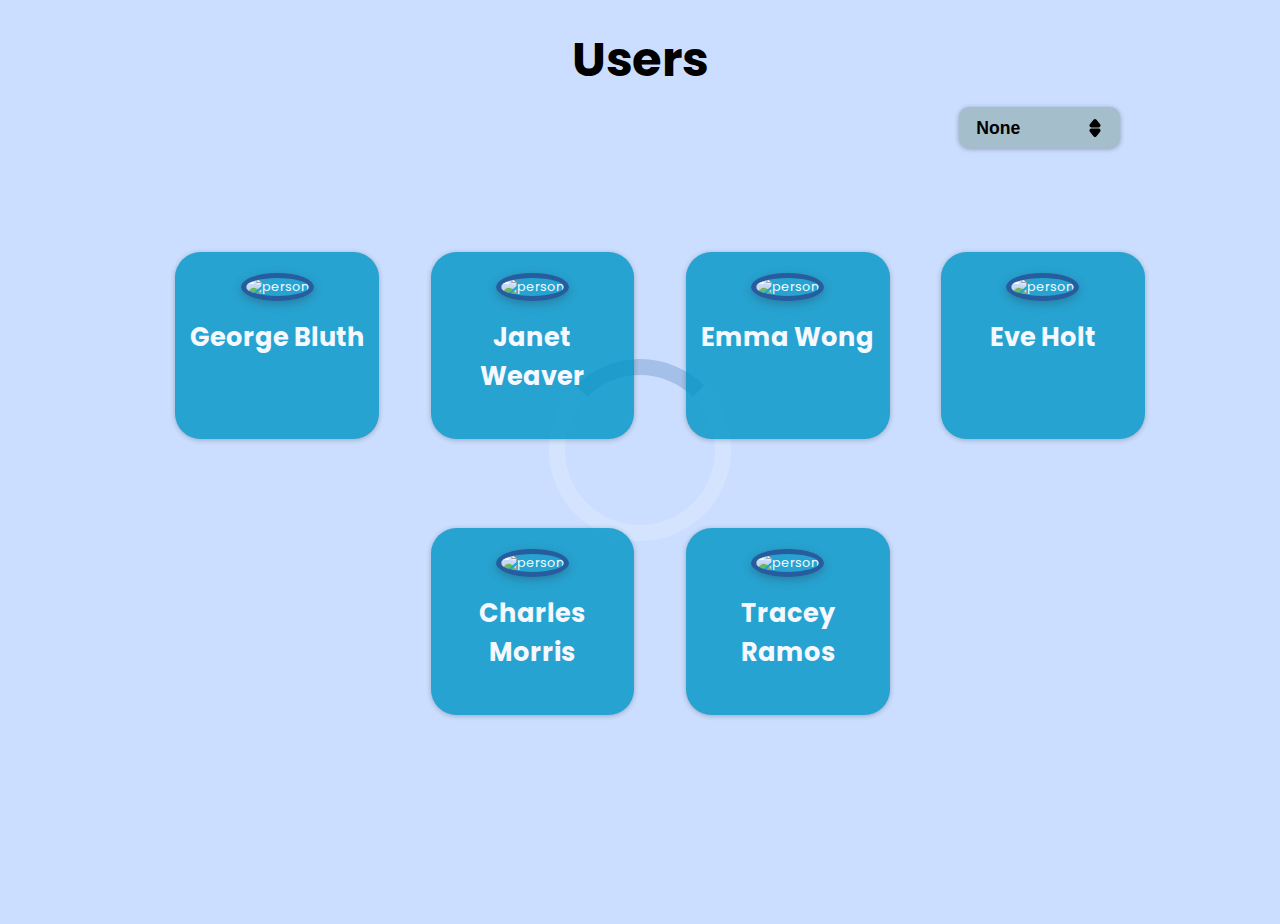
==== index.html @ f7dd8c02 "first commit" ====
<!DOCTYPE html>
<html lang="en">
<head>
    <meta charset="UTF-8">
    <meta http-equiv="X-UA-Compatible" content="IE=edge">
    <meta name="viewport" content="width=device-width, initial-scale=1.0">
    <link rel="stylesheet" href="css/main.css">
    <title>Software Engineer Assignment</title>
    <script src="https://cdnjs.cloudflare.com/ajax/libs/jquery/3.6.0/jquery.min.js" integrity="sha512-894YE6QWD5I59HgZOGReFYm4dnWc1Qt5NtvYSaNcOP+u1T9qYdvdihz0PPSiiqn/+/3e7Jo4EaG7TubfWGUrMQ==" crossorigin="anonymous" referrerpolicy="no-referrer"></script>
</head>
<body>
    <h2>Users</h2>
    <div class="loader"></div>


    
    <div class="container">
        <div id="select" class="custom-select">
            <select>
                <option value="0">None</option>
                <option value="1">First Name</option>
                <option value="2">Last Name</option>
            </select>
            <img class="custom-arrow" src="arrow.svg">
        </div>
       

        <div id="alll" class="users">
            <ul>
                <li id="1">
                    <a href="user1.html"><img src="https://reqres.in/img/faces/1-image.jpg" alt="person">
                    <h1>George Bluth</h1> </a>
                </li>
                <li id="2">
                    <a href="user2.html"><img src="https://reqres.in/img/faces/2-image.jpg" alt="person">
                    <h1>Janet Weaver</h1></a>
                </li>
                <li id="3">
                    <a href="user3.html"><img src="https://reqres.in/img/faces/3-image.jpg" alt="person">
                    <h1>Emma Wong</h1></a>
                </li>
                <li id="4">
                    <a href="user4.html"><img src="https://reqres.in/img/faces/4-image.jpg" alt="person">
                    <h1>Eve Holt</h1></a>
                </li>
                <li id="5">
                    <a href="user5.html"><img src="https://reqres.in/img/faces/5-image.jpg" alt="person">
                    <h1>Charles Morris</h1></a>
                </li>
                <li id="6"> 
                    <a href="user6.html"><img src="https://reqres.in/img/faces/6-image.jpg" alt="person">
                    <h1>Tracey Ramos</h1></a>
                </li>
            </ul>
        </div>
    </div>
    <script>
		$(window).on('load',function() {
			$(".loader").fadeOut(1000);
            $(".users").fadeIn(1000);
            $(".custom-select").fadeIn(1000);
		});
	</script>

    <script>

            
            document.querySelector('#1', '#2', '#3', '#4', '#5', '#6').selectindex =-1;
            const firstname = ['George', 'Janet', 'Emma', 'Eve', 'Charles', 'Tracey'];
            firstname.sort();
            console.log(firstname);
            
            const lastname = ['Bluth', 'Weaver', 'Wong', 'Holt', 'Morris', 'Ramos'];
            lastname.sort();
            console.log(lastname);

    </script>

    
</body>
</html>
---- css/main.css ----
@import url("https://fonts.googleapis.com/css2?family=Poppins:ital,wght@0,100;0,200;0,300;0,400;0,500;0,600;0,700;0,800;0,900;1,100;1,200;1,300;1,400;1,500;1,600;1,700;1,800;1,900&display=swap");
body {
  margin: 0;
  background: #CBDEFF;
  height: 100vh;
  font-family: 'Poppins';
}

h2 {
  margin: 0;
  color: #000;
  font-size: 3rem;
  display: -webkit-box;
  display: -ms-flexbox;
  display: flex;
  margin-top: .5em;
  margin-bottom: -.5em;
  -webkit-box-pack: center;
      -ms-flex-pack: center;
          justify-content: center;
  -webkit-box-align: center;
      -ms-flex-align: center;
          align-items: center;
  -webkit-transition: all 0.8s cubic-bezier(0.9, 0.24, 0.4, 1);
  transition: all 0.8s cubic-bezier(0.9, 0.24, 0.4, 1);
}

a {
  text-decoration: none;
  color: white;
}

.custom-select {
  display: -webkit-box;
  display: -ms-flexbox;
  display: flex;
  -webkit-box-pack: end;
      -ms-flex-pack: end;
          justify-content: flex-end;
  margin-right: 3em;
  position: relative;
  -webkit-transition: all 0.8s cubic-bezier(0.9, 0.24, 0.4, 1);
  transition: all 0.8s cubic-bezier(0.9, 0.24, 0.4, 1);
}

.custom-select .custom-arrow {
  margin: 0;
  width: 20px;
  height: 20px;
  top: 2.9em;
  padding-right: 15px;
  position: absolute;
  pointer-events: none;
  -webkit-transition: all 0.8s cubic-bezier(0.9, 0.24, 0.4, 1);
  transition: all 0.8s cubic-bezier(0.9, 0.24, 0.4, 1);
}

select {
  -webkit-box-shadow: 0 1px 5px rgba(0, 0, 0, 0.3);
          box-shadow: 0 1px 5px rgba(0, 0, 0, 0.3);
  color: #000;
  background: #A5BECB;
  padding: .6em 3em .6em 1em;
  font-size: 1.1rem;
  font-weight: bold;
  border: 0;
  border-radius: 10px;
  margin-top: 2em;
  margin-bottom: 3em;
  -webkit-appearance: none;
     -moz-appearance: none;
          appearance: none;
  outline: 0px;
}

.users {
  font-size: .8rem;
  text-decoration: none;
  position: relative;
  color: #fff;
  margin: 2em;
  -webkit-transition: all 0.8s cubic-bezier(0.9, 0.24, 0.4, 1);
  transition: all 0.8s cubic-bezier(0.9, 0.24, 0.4, 1);
}

.users ul {
  display: -webkit-box;
  display: -ms-flexbox;
  display: flex;
  -ms-flex-wrap: wrap;
      flex-wrap: wrap;
  -webkit-box-pack: center;
      -ms-flex-pack: center;
          justify-content: center;
}

.users li {
  margin: 2em 2em 5em 2em;
  list-style-type: none;
  border-radius: 2em;
  background: #0096c7;
  grid-gap: 20px;
  width: 30%;
  padding: 2em 1em;
  text-align: center;
  -webkit-box-shadow: 0 1px 5px rgba(0, 0, 0, 0.3);
          box-shadow: 0 1px 5px rgba(0, 0, 0, 0.3);
  -webkit-transition: all 0.8s cubic-bezier(0.9, 0.24, 0.4, 1);
  transition: all 0.8s cubic-bezier(0.9, 0.24, 0.4, 1);
}

.users li img {
  width: 6em;
  height: 6em;
  border-radius: 50%;
  border: 5px solid #023e8a;
  margin-top: -6.5em;
  -webkit-box-shadow: 0 3px 10px rgba(0, 0, 0, 0.3);
          box-shadow: 0 3px 10px rgba(0, 0, 0, 0.3);
}

.loader {
  border: 16px solid #ffffff;
  border-top: 16px solid #023e8a;
  border-radius: 50%;
  width: 150px;
  height: 150px;
  position: absolute;
  top: 50%;
  left: 50%;
  -webkit-transform: translate(-50%, -50%);
          transform: translate(-50%, -50%);
  -webkit-animation: spin 5s ease-in-out infinite;
          animation: spin 5s ease-in-out infinite;
  -webkit-transition: all 0.8s cubic-bezier(0.9, 0.24, 0.4, 1);
  transition: all 0.8s cubic-bezier(0.9, 0.24, 0.4, 1);
}

@-webkit-keyframes spin {
  0% {
    -webkit-transform: rotate(0deg);
            transform: rotate(0deg);
  }
  100% {
    -webkit-transform: rotate(360deg);
            transform: rotate(360deg);
  }
}

@keyframes spin {
  0% {
    -webkit-transform: rotate(0deg);
            transform: rotate(0deg);
  }
  100% {
    -webkit-transform: rotate(360deg);
            transform: rotate(360deg);
  }
}

.users {
  display: none;
}

@media only screen and (min-width: 830px) {
  .custom-select {
    margin-right: 6em;
  }
}

@media only screen and (min-width: 1000px) {
  .custom-select {
    margin-right: 8em;
  }
  .users {
    font-size: .8rem;
    text-decoration: none;
    position: relative;
    color: #fff;
    margin: 2em;
  }
  .users ul {
    display: -webkit-box;
    display: -ms-flexbox;
    display: flex;
    -ms-flex-wrap: wrap;
        flex-wrap: wrap;
    -webkit-box-pack: center;
        -ms-flex-pack: center;
            justify-content: center;
  }
  .users li {
    margin: 2em 2em 5em 2em;
    list-style-type: none;
    border-radius: 2em;
    background: #0096c7;
    grid-gap: 20px;
    width: 20%;
    padding: 2em 1em;
    text-align: center;
    -webkit-box-shadow: 0 1px 5px rgba(0, 0, 0, 0.3);
            box-shadow: 0 1px 5px rgba(0, 0, 0, 0.3);
    -webkit-transition: all 0.8s cubic-bezier(0.9, 0.24, 0.4, 1);
    transition: all 0.8s cubic-bezier(0.9, 0.24, 0.4, 1);
  }
  .users li img {
    width: 8em;
    height: 8em;
    border-radius: 50%;
    border: 5px solid #023e8a;
    margin-top: -6.5em;
    -webkit-box-shadow: 0 3px 10px rgba(0, 0, 0, 0.3);
            box-shadow: 0 3px 10px rgba(0, 0, 0, 0.3);
    -webkit-transition: all 0.8s cubic-bezier(0.9, 0.24, 0.4, 1);
    transition: all 0.8s cubic-bezier(0.9, 0.24, 0.4, 1);
  }
}

@media only screen and (min-width: 1250px) {
  .custom-select {
    margin-right: 10em;
  }
  .users {
    font-size: .8rem;
    text-decoration: none;
    position: relative;
    color: #fff;
    margin: 2em;
  }
  .users ul {
    display: -webkit-box;
    display: -ms-flexbox;
    display: flex;
    -ms-flex-wrap: wrap;
        flex-wrap: wrap;
    -webkit-box-pack: center;
        -ms-flex-pack: center;
            justify-content: center;
  }
  .users li {
    margin: 2em 2em 5em 2em;
    list-style-type: none;
    border-radius: 2em;
    background: #0096c7;
    grid-gap: 20px;
    width: 15%;
    padding: 2em 1em;
    text-align: center;
    -webkit-box-shadow: 0 1px 5px rgba(0, 0, 0, 0.3);
            box-shadow: 0 1px 5px rgba(0, 0, 0, 0.3);
    -webkit-transition: all 0.8s cubic-bezier(0.9, 0.24, 0.4, 1);
    transition: all 0.8s cubic-bezier(0.9, 0.24, 0.4, 1);
  }
  .users li img {
    width: 10em;
    height: 10em;
    border-radius: 50%;
    border: 5px solid #023e8a;
    margin-top: -6.5em;
    -webkit-box-shadow: 0 3px 10px rgba(0, 0, 0, 0.3);
            box-shadow: 0 3px 10px rgba(0, 0, 0, 0.3);
    -webkit-transition: all 0.8s cubic-bezier(0.9, 0.24, 0.4, 1);
    transition: all 0.8s cubic-bezier(0.9, 0.24, 0.4, 1);
  }
}
/*# sourceMappingURL=main.css.map */
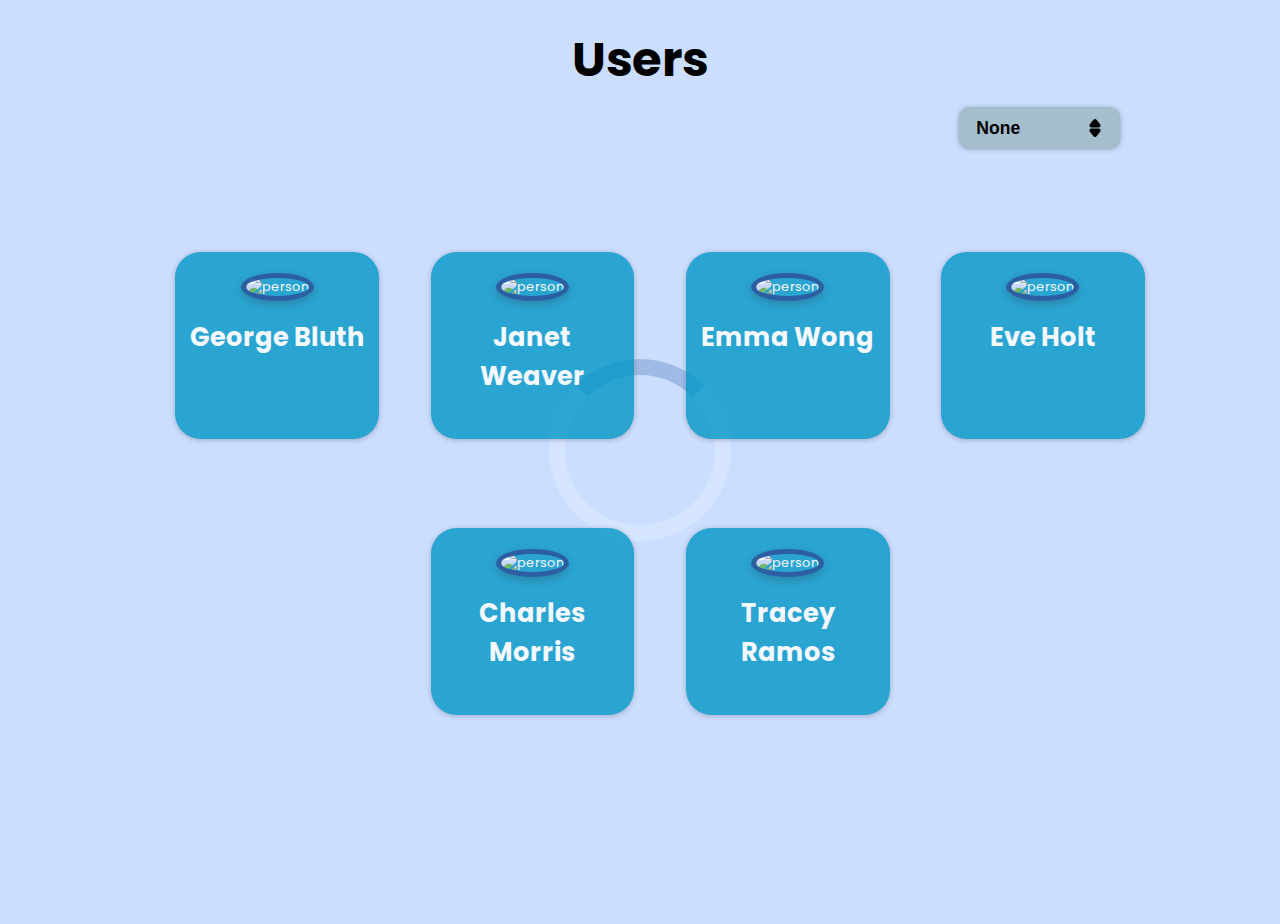
==== commit ba33a060: "index.html" ====
--- a/index.html
+++ b/index.html
@@ -14,46 +14,51 @@
 
 
     
-    <div class="container">
-        <div id="select" class="custom-select">
-            <select>
-                <option value="0">None</option>
-                <option value="1">First Name</option>
-                <option value="2">Last Name</option>
-            </select>
-            <img class="custom-arrow" src="arrow.svg">
-        </div>
-       
+    <div id="select" class="custom-select">
+        <select id="select_change">
+            <option value="0">None</option>
+            <option value="1">First Name</option>
+            <option value="2">Last Name</option>
+        </select>
+        <img class="custom-arrow" src="arrow.svg">
+    </div>
 
-        <div id="alll" class="users">
-            <ul>
-                <li id="1">
-                    <a href="user1.html"><img src="https://reqres.in/img/faces/1-image.jpg" alt="person">
-                    <h1>George Bluth</h1> </a>
-                </li>
-                <li id="2">
-                    <a href="user2.html"><img src="https://reqres.in/img/faces/2-image.jpg" alt="person">
-                    <h1>Janet Weaver</h1></a>
-                </li>
-                <li id="3">
-                    <a href="user3.html"><img src="https://reqres.in/img/faces/3-image.jpg" alt="person">
-                    <h1>Emma Wong</h1></a>
-                </li>
-                <li id="4">
-                    <a href="user4.html"><img src="https://reqres.in/img/faces/4-image.jpg" alt="person">
-                    <h1>Eve Holt</h1></a>
-                </li>
-                <li id="5">
-                    <a href="user5.html"><img src="https://reqres.in/img/faces/5-image.jpg" alt="person">
-                    <h1>Charles Morris</h1></a>
-                </li>
-                <li id="6"> 
-                    <a href="user6.html"><img src="https://reqres.in/img/faces/6-image.jpg" alt="person">
-                    <h1>Tracey Ramos</h1></a>
-                </li>
-            </ul>
-        </div>
+
+    <div id="alll" class="users">
+        <ul id="place-list">
+            <li id="1">
+                <a href="user1.html"><img src="https://reqres.in/img/faces/1-image.jpg" alt="person">
+                    <h1> <span class="first_name">George</span> <span class="last_name">Bluth</span></h1>
+                </a>
+            </li>
+            <li id="2">
+                <a href="user2.html"><img src="https://reqres.in/img/faces/2-image.jpg" alt="person">
+                    <h1> <span class="first_name">Janet</span> <span class="last_name">Weaver</span></h1>
+                </a>
+            </li>
+            <li id="3">
+                <a href="user3.html"><img src="https://reqres.in/img/faces/3-image.jpg" alt="person">
+                    <h1> <span class="first_name">Emma</span> <span class="last_name">Wong</span></h1>
+                </a>
+            </li>
+            <li id="4">
+                <a href="user4.html"><img src="https://reqres.in/img/faces/4-image.jpg" alt="person">
+                    <h1> <span class="first_name">Eve</span> <span class="last_name">Holt</span></h1>
+                </a>
+            </li>
+            <li id="5">
+                <a href="user5.html"><img src="https://reqres.in/img/faces/5-image.jpg" alt="person">
+                    <h1> <span class="first_name">Charles</span> <span class="last_name">Morris</span></h1>
+                </a>
+            </li>
+            <li id="6">
+                <a href="user6.html"><img src="https://reqres.in/img/faces/6-image.jpg" alt="person">
+                    <h1> <span class="first_name">Tracey</span> <span class="last_name">Ramos</span></h1>
+                </a>
+            </li>
+        </ul>
     </div>
+
     <script>
 		$(window).on('load',function() {
 			$(".loader").fadeOut(1000);
@@ -63,19 +68,38 @@
 	</script>
 
     <script>
+        //document.querySelector('#1', '#2', '#3', '#4', '#5', '#6').selectindex = -1;
 
+        let selectChange = document.getElementById("select_change");
+        selectChange.onchange = function() {
             
-            document.querySelector('#1', '#2', '#3', '#4', '#5', '#6').selectindex =-1;
             const firstname = ['George', 'Janet', 'Emma', 'Eve', 'Charles', 'Tracey'];
             firstname.sort();
             console.log(firstname);
-            
+
             const lastname = ['Bluth', 'Weaver', 'Wong', 'Holt', 'Morris', 'Ramos'];
             lastname.sort();
             console.log(lastname);
 
+            sortList();
+
+        }
+
+        function sortList() {
+            sortList.direction = sortList.direction ? false : true;
+            var arr = [],
+                list = document.getElementById('place-list'),
+                c = list.children,
+                l = c.length,
+                i;
+            for (i = 0; i < l; i++) arr[i] = c[i]; 
+            arr.sort(function(a, b) {
+                return a.id < b.id ? -1 : 1;
+            }); 
+            if (!sortList.direction) arr = arr.reverse();
+            for (i = 0; i < l; i++) list.appendChild(arr[i]);
+        }
     </script>
-
     
 </body>
 </html>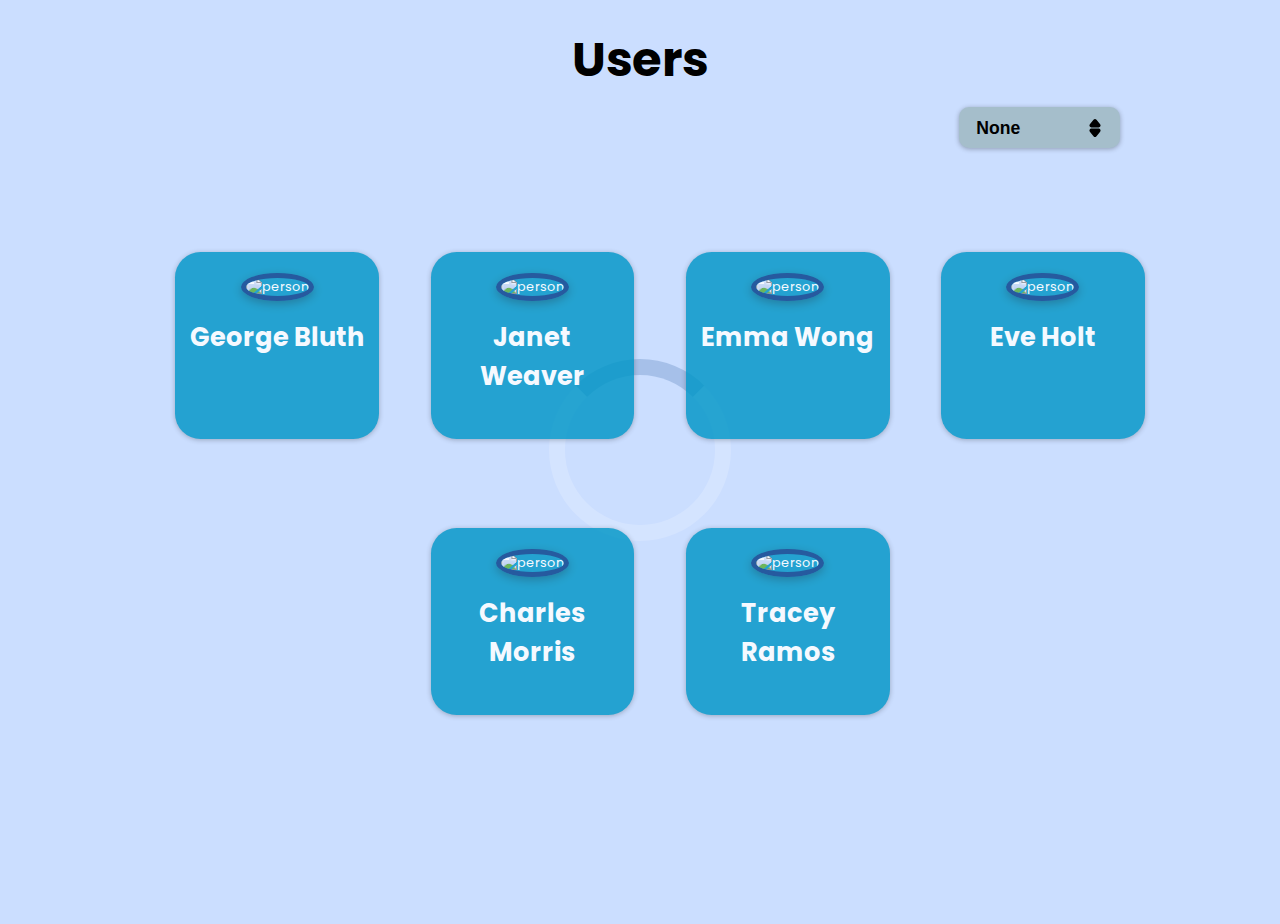
==== commit fa20b4a8: "index.html" ====
--- a/index.html
+++ b/index.html
@@ -13,7 +13,6 @@
     <div class="loader"></div>
 
 
-    
     <div id="select" class="custom-select">
         <select id="select_change">
             <option value="0">None</option>
@@ -70,35 +69,92 @@
     <script>
         //document.querySelector('#1', '#2', '#3', '#4', '#5', '#6').selectindex = -1;
 
-        let selectChange = document.getElementById("select_change");
+        let selectChange = document.getElementById("select_change"); const firstName = document.querySelectorAll('.first_name');
+            const lastName = document.querySelectorAll('.last_name');
         selectChange.onchange = function() {
+            //alert(selectChange.value);
             
-            const firstname = ['George', 'Janet', 'Emma', 'Eve', 'Charles', 'Tracey'];
-            firstname.sort();
-            console.log(firstname);
+            //alert(firstName.length);
+            var arrayFirstObject = [],
+                arrayFirstName = [],
+                arrayLastObject = [],
+                arrayLastName = [],
+                arraySequenceNum = [];
+            for (let i = 0; i < firstName.length; i++) {
+                arrayFirstObject[i] = {
+                    'id': firstName[i].parentNode.parentNode.parentNode.id,
+                    'firstName': firstName[i].innerText
+                }
+                arrayFirstName[i] = firstName[i].innerText;
+     
+            }
 
-            const lastname = ['Bluth', 'Weaver', 'Wong', 'Holt', 'Morris', 'Ramos'];
-            lastname.sort();
-            console.log(lastname);
+            for (let i = 0; i < lastName.length; i++) {
+                arrayLastObject[i] = {
+                    'id': lastName[i].parentNode.parentNode.parentNode.id,
+                    'firstName': lastName[i].innerText
+                }
+                arrayLastName[i] = lastName[i].innerText;
 
-            sortList();
+            }
+
+ 
+            arrayFirstName.sort();
+            arrayLastName.sort();
+
+            if (selectChange.value == 1) {
+          
+
+                var arr = [],
+                    list = document.getElementById('place-list'),
+                    c = list.children,
+                    l = c.length,
+                    i;
+                for (i = 0; i < l; i++) arr[i] = c[i];
+                //console.log(arr);
+                //for (i = 0; i < l; i++) console.log(arr[i]);
+                for (i = 0; i < l; i++) {
+                    for (let j = 0; j < l; j++) {
+                        console.log(arrayFirstName[i]);
+                        if (arrayFirstName[i] == arrayFirstObject[j]['firstName']) {
+                            let idValue = arrayFirstObject[j]['id']
+                            list.appendChild(arr[idValue - 1]);
+                            console.log(arr[idValue - 1]);
+                        }
+                    }
+                }
+             
+            }
+
+            if (selectChange.value == 2) {
+              
+                var arr = [],
+                    list = document.getElementById('place-list'),
+                    c = list.children,
+                    l = c.length,
+                    i;
+                for (i = 0; i < l; i++) arr[i] = c[i];
+                
+                for (i = 0; i < l; i++) {
+                    for (let j = 0; j < l; j++) {
+                        console.log(arrayLastName[i]);
+                        if (arrayLastName[i] == arrayLastObject[j]['firstName']) {
+                            let idValue = arrayLastObject[j]['id']
+                            list.appendChild(arr[idValue - 1]);
+                            console.log(arr[idValue - 1]);
+                        }
+                    }
+                }
+
+            }
+
+            for (let i = 0; i < lastName.length; i++) {
+                arrayLastName[i] = lastName[i].innerText;
+            }
+
 
         }
 
-        function sortList() {
-            sortList.direction = sortList.direction ? false : true;
-            var arr = [],
-                list = document.getElementById('place-list'),
-                c = list.children,
-                l = c.length,
-                i;
-            for (i = 0; i < l; i++) arr[i] = c[i]; 
-            arr.sort(function(a, b) {
-                return a.id < b.id ? -1 : 1;
-            }); 
-            if (!sortList.direction) arr = arr.reverse();
-            for (i = 0; i < l; i++) list.appendChild(arr[i]);
-        }
     </script>
     
 </body>
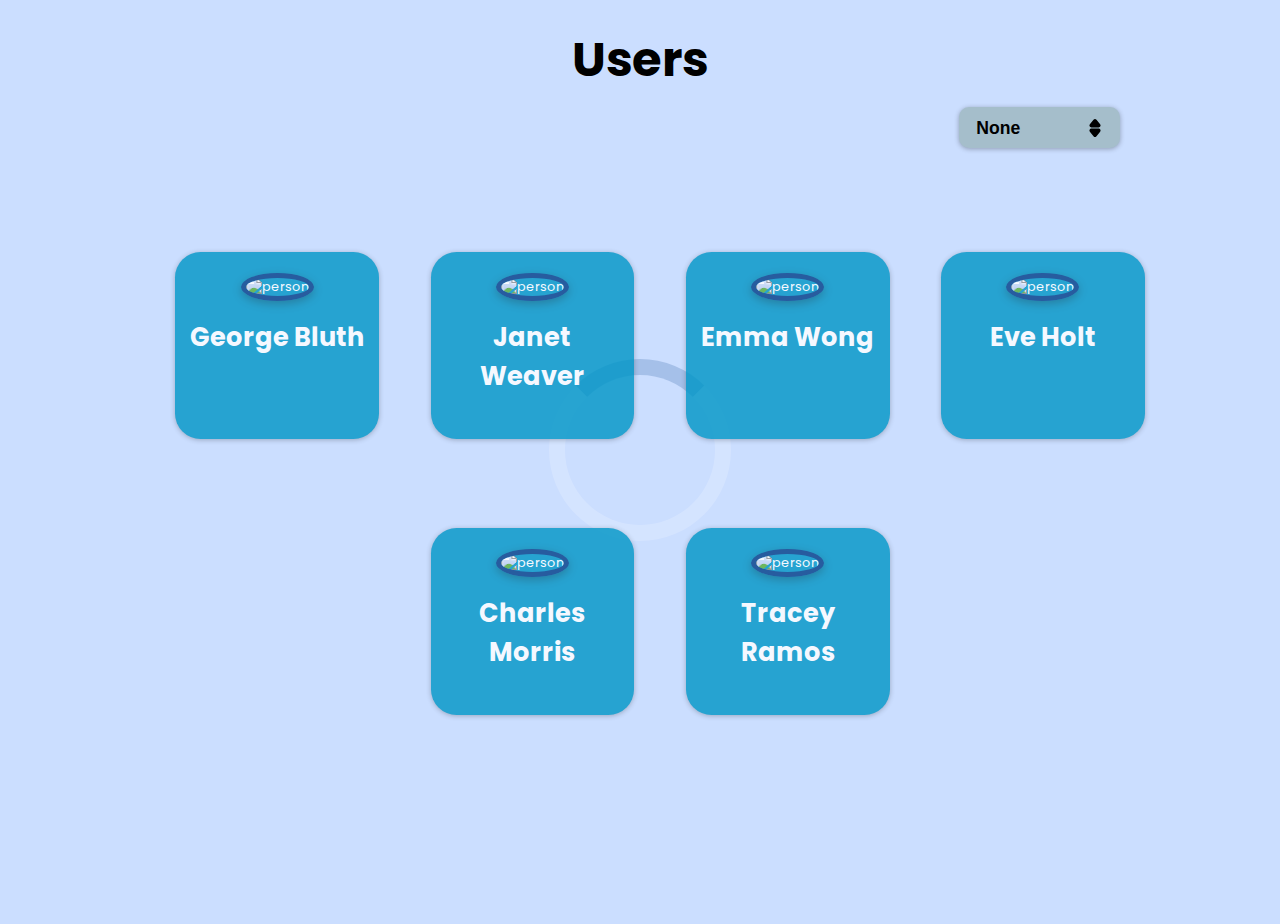
==== commit d5f5b150: "refresh bug is fixed" ====
--- a/index.html
+++ b/index.html
@@ -7,6 +7,16 @@
     <link rel="stylesheet" href="css/main.css">
     <title>Software Engineer Assignment</title>
     <script src="https://cdnjs.cloudflare.com/ajax/libs/jquery/3.6.0/jquery.min.js" integrity="sha512-894YE6QWD5I59HgZOGReFYm4dnWc1Qt5NtvYSaNcOP+u1T9qYdvdihz0PPSiiqn/+/3e7Jo4EaG7TubfWGUrMQ==" crossorigin="anonymous" referrerpolicy="no-referrer"></script>
+    <style>
+        li {
+            display: inline-block;
+            margin: 20px;
+            text-align: center;
+            width: 200px;
+        }
+    </style>
+
+    <script src="https://code.jquery.com/jquery-3.6.0.js"></script>
 </head>
 <body>
     <h2>Users</h2>
@@ -27,37 +37,38 @@
         <ul id="place-list">
             <li id="1">
                 <a href="user1.html"><img src="https://reqres.in/img/faces/1-image.jpg" alt="person">
-                    <h1> <span class="first_name">George</span> <span class="last_name">Bluth</span></h1>
+                    <h1><span class="first_name">George</span> <span class="last_name">Bluth</span></h1>
                 </a>
             </li>
             <li id="2">
                 <a href="user2.html"><img src="https://reqres.in/img/faces/2-image.jpg" alt="person">
-                    <h1> <span class="first_name">Janet</span> <span class="last_name">Weaver</span></h1>
+                    <h1><span class="first_name">Janet</span> <span class="last_name">Weaver</span></h1>
                 </a>
             </li>
             <li id="3">
                 <a href="user3.html"><img src="https://reqres.in/img/faces/3-image.jpg" alt="person">
-                    <h1> <span class="first_name">Emma</span> <span class="last_name">Wong</span></h1>
+                    <h1><span class="first_name">Emma</span> <span class="last_name">Wong</span></h1>
                 </a>
             </li>
             <li id="4">
                 <a href="user4.html"><img src="https://reqres.in/img/faces/4-image.jpg" alt="person">
-                    <h1> <span class="first_name">Eve</span> <span class="last_name">Holt</span></h1>
+                    <h1><span class="first_name">Eve</span> <span class="last_name">Holt</span></h1>
                 </a>
             </li>
             <li id="5">
                 <a href="user5.html"><img src="https://reqres.in/img/faces/5-image.jpg" alt="person">
-                    <h1> <span class="first_name">Charles</span> <span class="last_name">Morris</span></h1>
+                    <h1><span class="first_name">Charles</span> <span class="last_name">Morris</span></h1>
                 </a>
             </li>
             <li id="6">
                 <a href="user6.html"><img src="https://reqres.in/img/faces/6-image.jpg" alt="person">
-                    <h1> <span class="first_name">Tracey</span> <span class="last_name">Ramos</span></h1>
+                    <h1><span class="first_name">Tracey</span> <span class="last_name">Ramos</span></h1>
                 </a>
             </li>
         </ul>
     </div>
 
+    
     <script>
 		$(window).on('load',function() {
 			$(".loader").fadeOut(1000);
@@ -67,14 +78,10 @@
 	</script>
 
     <script>
-        //document.querySelector('#1', '#2', '#3', '#4', '#5', '#6').selectindex = -1;
-
-        let selectChange = document.getElementById("select_change"); const firstName = document.querySelectorAll('.first_name');
+        $(document).ready(function() {
+            let selectChange = document.getElementById("select_change");
+            const firstName = document.querySelectorAll('.first_name');
             const lastName = document.querySelectorAll('.last_name');
-        selectChange.onchange = function() {
-            //alert(selectChange.value);
-            
-            //alert(firstName.length);
             var arrayFirstObject = [],
                 arrayFirstName = [],
                 arrayLastObject = [],
@@ -86,75 +93,54 @@
                     'firstName': firstName[i].innerText
                 }
                 arrayFirstName[i] = firstName[i].innerText;
-     
             }
-
             for (let i = 0; i < lastName.length; i++) {
                 arrayLastObject[i] = {
                     'id': lastName[i].parentNode.parentNode.parentNode.id,
-                    'firstName': lastName[i].innerText
+                    'lastName': lastName[i].innerText
                 }
                 arrayLastName[i] = lastName[i].innerText;
+            }
+            arrayFirstName.sort();
+            console.log(arrayFirstName);
+            arrayLastName.sort();
+            console.log(arrayLastName);
+            var arr = [],
+                list = document.getElementById('place-list'),
+                c = list.children,
+                l = c.length;
+            for (let i = 0; i < l; i++) arr[i] = c[i];
+            selectChange.onchange = function() {
 
-            }
-
- 
-            arrayFirstName.sort();
-            arrayLastName.sort();
-
-            if (selectChange.value == 1) {
-          
-
-                var arr = [],
-                    list = document.getElementById('place-list'),
-                    c = list.children,
-                    l = c.length,
-                    i;
-                for (i = 0; i < l; i++) arr[i] = c[i];
-                //console.log(arr);
-                //for (i = 0; i < l; i++) console.log(arr[i]);
-                for (i = 0; i < l; i++) {
-                    for (let j = 0; j < l; j++) {
-                        console.log(arrayFirstName[i]);
-                        if (arrayFirstName[i] == arrayFirstObject[j]['firstName']) {
-                            let idValue = arrayFirstObject[j]['id']
-                            list.appendChild(arr[idValue - 1]);
-                            console.log(arr[idValue - 1]);
+                if (selectChange.value == 0) {
+                    for (let i = 0; i < l; i++) {
+                        list.appendChild(arr[i]);
+                    }
+                }
+                if (selectChange.value == 1) {
+                    arrayFirstName.sort();
+                    for (let i = 0; i < l; i++) {
+                        for (let j = 0; j < l; j++) {
+                            console.log(arrayFirstName[i]);
+                            if (arrayFirstName[i] == arrayFirstObject[j]['firstName']) {
+                                let idValue = arrayFirstObject[j]['id']
+                                list.appendChild(arr[idValue - 1]);
+                            }
                         }
                     }
                 }
-             
-            }
-
-            if (selectChange.value == 2) {
-              
-                var arr = [],
-                    list = document.getElementById('place-list'),
-                    c = list.children,
-                    l = c.length,
-                    i;
-                for (i = 0; i < l; i++) arr[i] = c[i];
-                
-                for (i = 0; i < l; i++) {
-                    for (let j = 0; j < l; j++) {
-                        console.log(arrayLastName[i]);
-                        if (arrayLastName[i] == arrayLastObject[j]['firstName']) {
-                            let idValue = arrayLastObject[j]['id']
-                            list.appendChild(arr[idValue - 1]);
-                            console.log(arr[idValue - 1]);
+                if (selectChange.value == 2) {
+                    for (i = 0; i < l; i++) {
+                        for (let j = 0; j < l; j++) {
+                            if (arrayLastName[i] == arrayLastObject[j]['lastName']) {
+                                let idValue = arrayLastObject[j]['id'];
+                                list.appendChild(arr[idValue - 1]);
+                            }
                         }
                     }
                 }
-
             }
-
-            for (let i = 0; i < lastName.length; i++) {
-                arrayLastName[i] = lastName[i].innerText;
-            }
-
-
-        }
-
+        });
     </script>
     
 </body>
